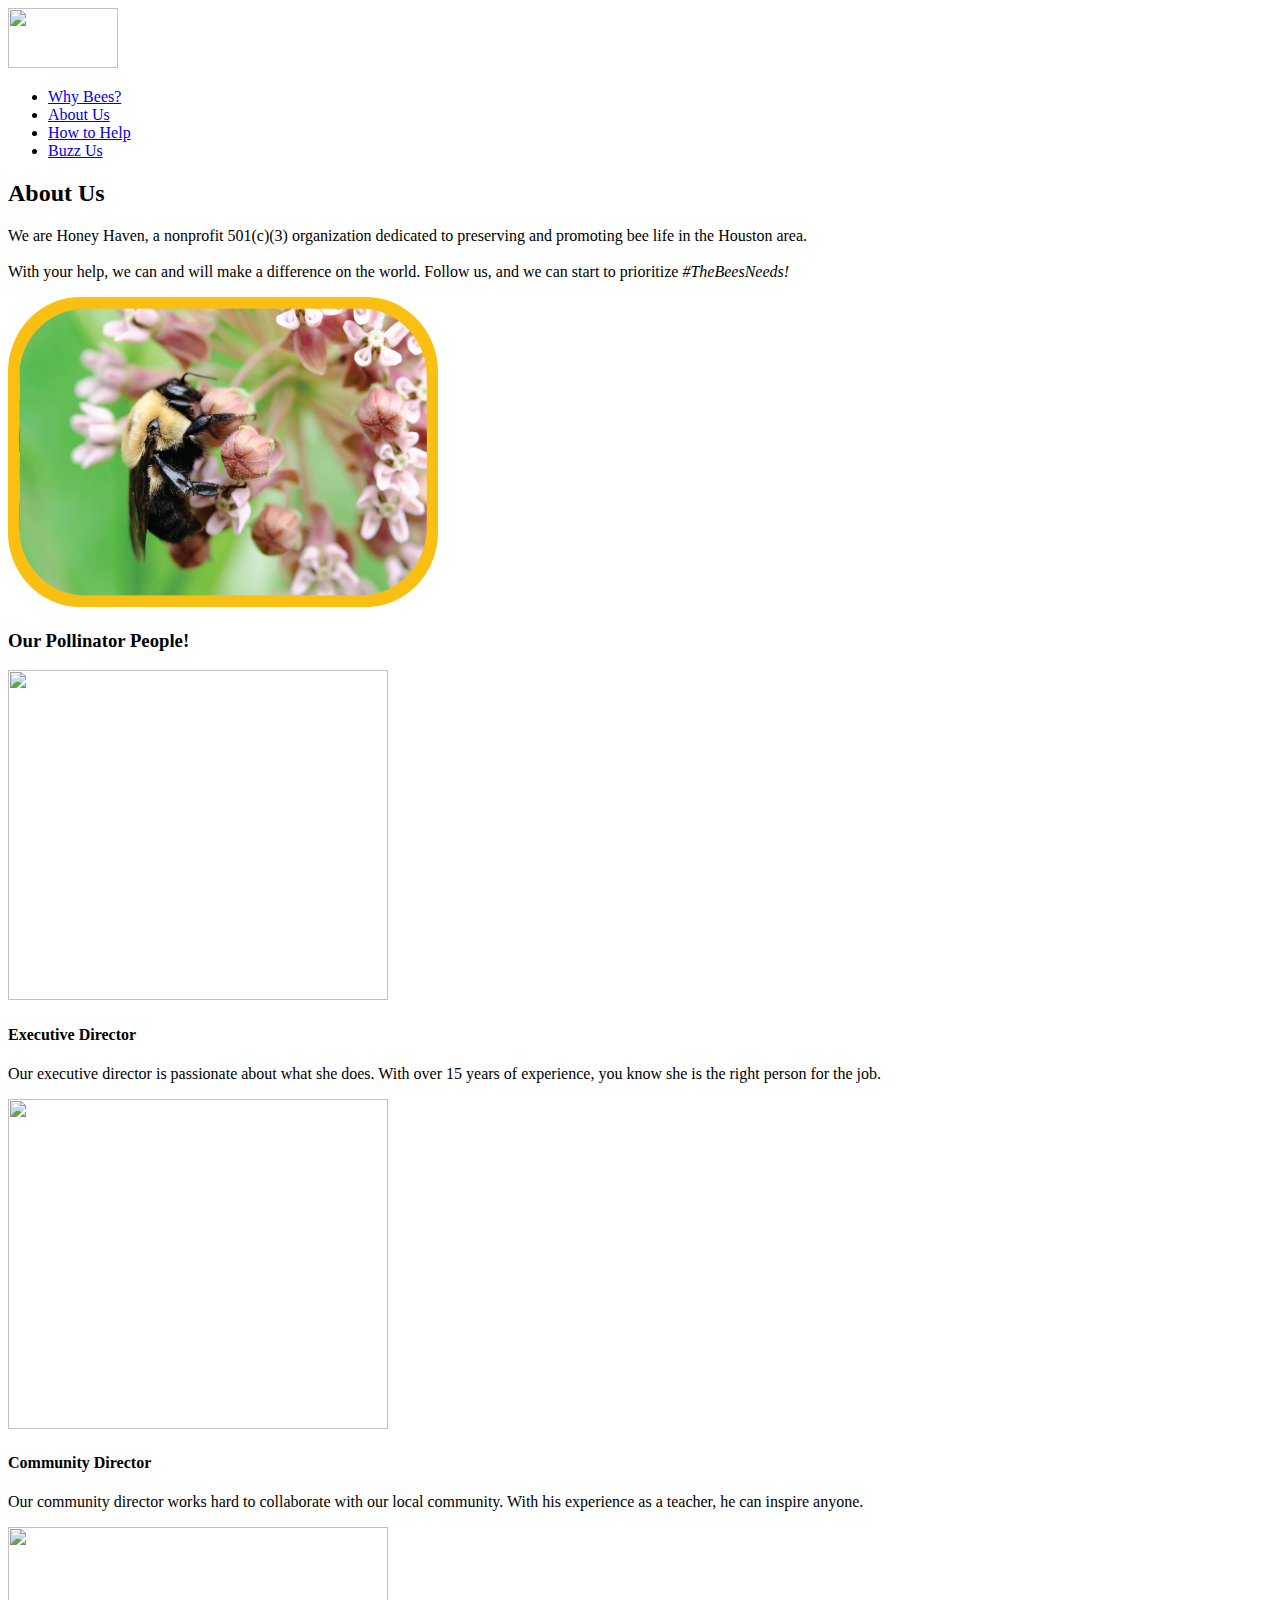
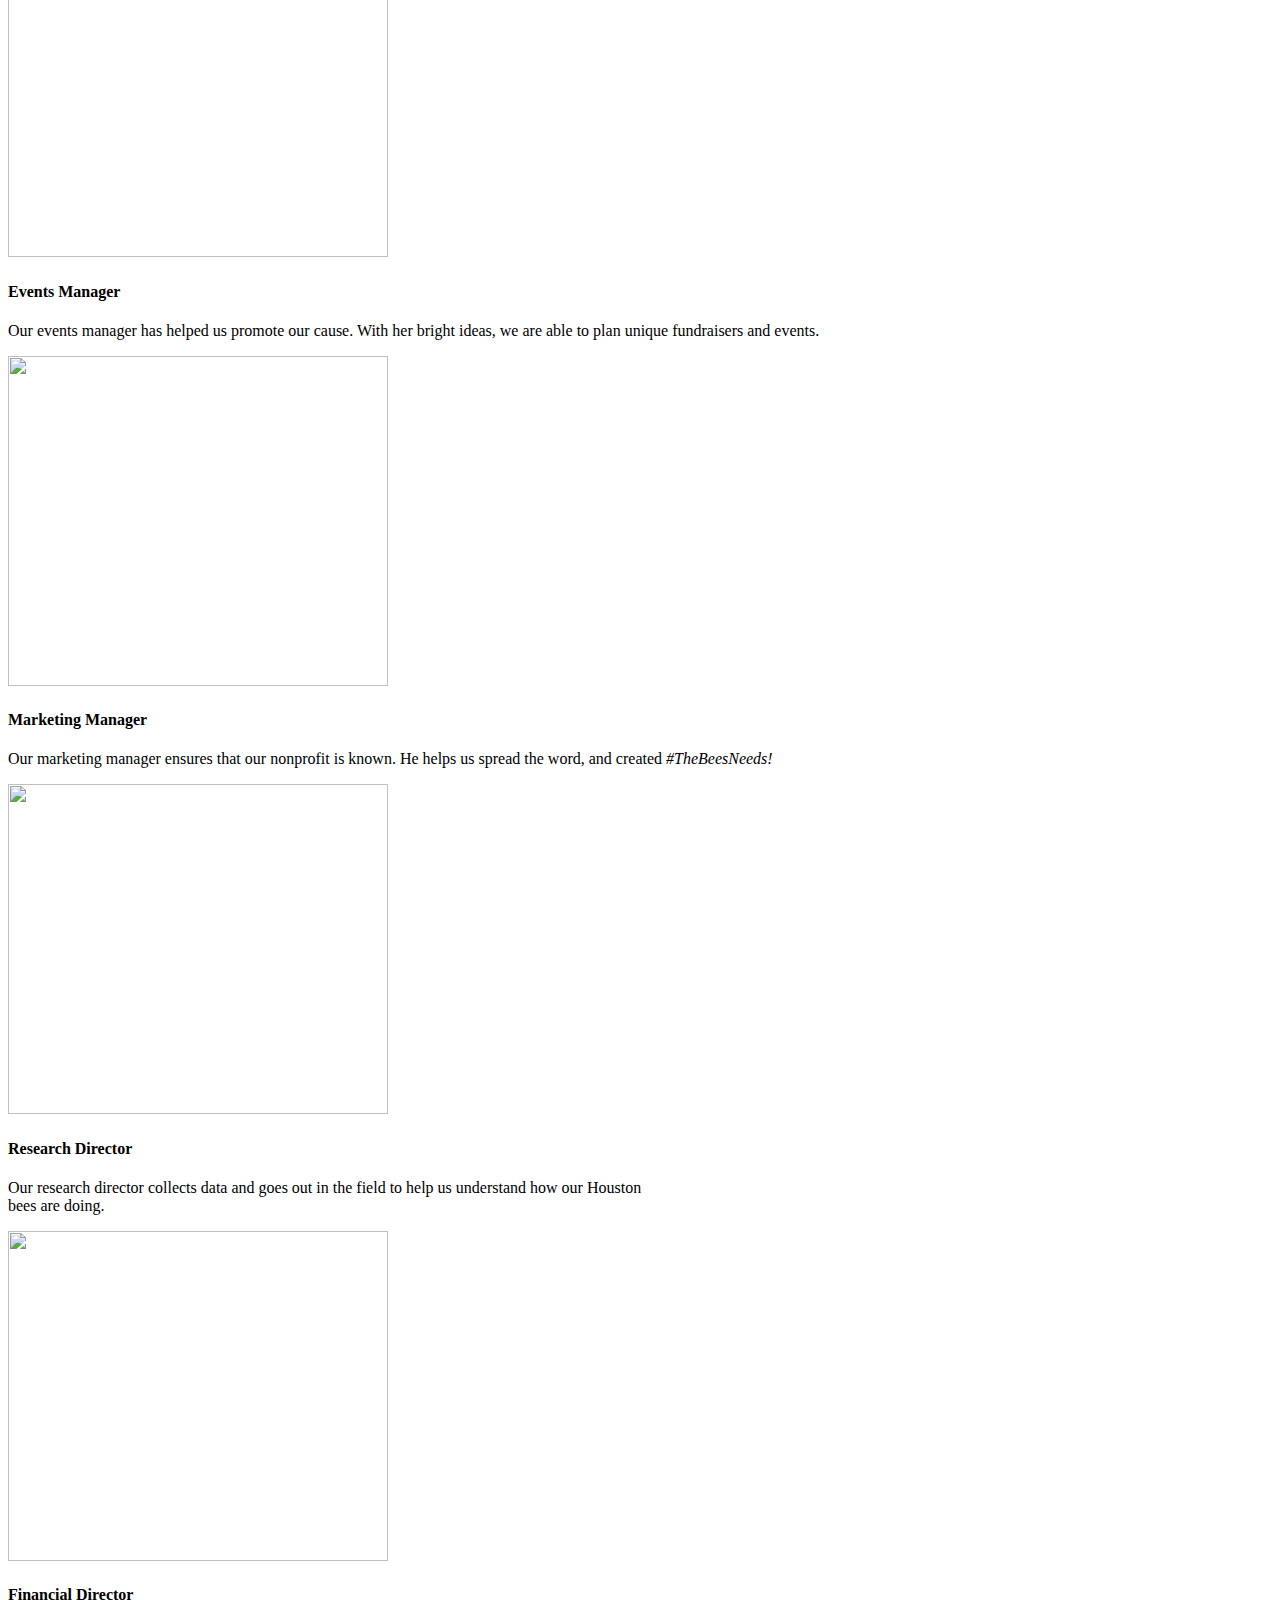
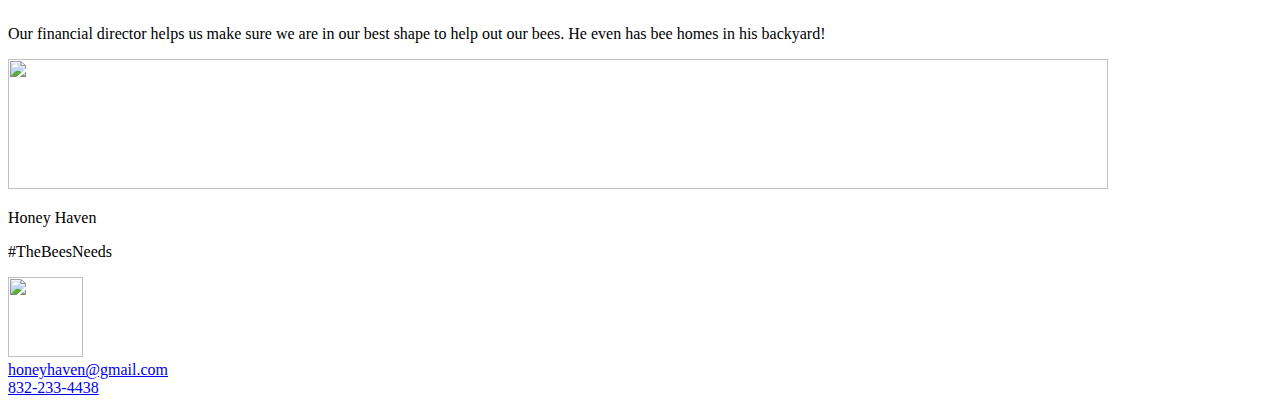
==== html/aboutus.html @ 51c99aff "Update aboutus.html" ====
<!DOCTYPE html>

<html>

<head>
    <meta charset="utf-8">
    <title>Honey Haven</title>
     <link rel="stylesheet" href="https://use.typekit.net/xnj0zue.css">
        <link rel="preconnect" href="https://fonts.googleapis.com">
        <link rel="preconnect" href="https://fonts.gstatic.com" crossorigin>
        <link href="https://fonts.googleapis.com/css2?family=Quicksand:wght@500;600;700&display=swap" rel="stylesheet">        

    <style>
        @import url(aboutus.css);
    </style>
</head>

<header>   
<nav>
    <a href="index.html"><img id="Logo" src="images/logo2.png" width="110px" height="60px"></a>
    <ul>
        <li class="navi" id="naviwhybees"><a href="whybees.html">Why Bees?</a></li>
        <li class="navi" id="naviaboutus"><a href="aboutus.html">About Us</a></li>
        <li class="navi" id="navihth"><a href="howtohelp.html">How to Help</a></li>
        <li class="navi" id="navibuzzus"><a href="buzzuss.html">Buzz Us</a></li>
    </ul>
</nav>
</header>

<body>
    <section id="aboutussec1">
        <div id="aboutusintro">
            <h2>About Us</h2>
            <p>
                We are Honey Haven, a nonprofit 501(c)(3) 
                organization dedicated to preserving and promoting bee life in the Houston area.
                <br><br>With your help, we can and will make a difference on the world. Follow us, and 
                we can start to prioritize <i>#TheBeesNeeds!</i>
            </p>
        </div>
        <div id="aboutuspic">
            <img src="images/beepic4.png" width="430" height="310">
        </div>
    </section>
    <section id="polpeople">
        <h3>Our Pollinator People!</h3>
        <div id="ppinfo1">
            <div id="person1">
                <img src="images/aboutusperson1.png" width="380" height="330">
                <h4 class="pp">Executive Director</h4>
                <p class="ppp">Our executive director is passionate about what she does. 
                With over 15 years of experience, you know she is the right person for the job.</p>
            </div>
            <div id="person2">
                <img src="images/aboutusperson2.png" width="380" height="330">
                <h4 class="pp">Community Director</h4>
                <p class="ppp">Our community director works hard to collaborate with our local community. 
                    With his experience as a teacher, he can inspire anyone.</p>
            </div>
            <div id="person3">
                <img src="images/aboutusperson3.png" width="380" height="330">
                <h4 class="pp">Events Manager</h4>
                <p class="ppp">Our events manager has helped us promote our cause. With her bright ideas,
                    we are able to plan unique fundraisers and events.</p>
            </div>
        </div>
        <div id="ppinfo2">
            <div id="person4">
                <img src="images/aboutusperson4.png" width="380" height="330">
                <h4 class="pp">Marketing Manager</h4>
                <p class="ppp">Our marketing manager ensures that our nonprofit is known. He helps us
                    spread the word, and created <i>#TheBeesNeeds!</i>
                </p>
            </div>
            <div id="person5">
                <img src="images/aboutusperson5.png" width="380" height="330">
                <h4 class="pp">Research Director</h4>
                <p class="ppp">Our research director collects data and goes out in the field
                    to help us understand how our Houston<br>bees are doing.
                </p>
            </div>
            <div id="person6">
                <img src="images/aboutusperson6.png" width="380" height="330">
                <h4 class="pp">Financial Director</h4>
                <p class="ppp">Our financial director helps us make sure we are in our best shape
                    to help out our bees. He even has bee homes in his backyard!</p>
            </div>
        </div>
    </section>
    <section id="ppbeepic">
        <img src="images/beeeee3.png" width="1100" height="130">
    </section>

</body>
<footer>
    <div class="footer"><p id="companyname">Honey Haven</p><p id="hashtag">#TheBeesNeeds</p></div>
    <div class="footerlogo"><img src="images/logo without text.png" width="75px" height="80px"></div>
    <div class="footert"><a href="mailto:honeyhaven@gmail.com">honeyhaven@gmail.com</a><br><a href="tel: +01-832-233-4438">832-233-4438</a></div>
</footer>

</html>
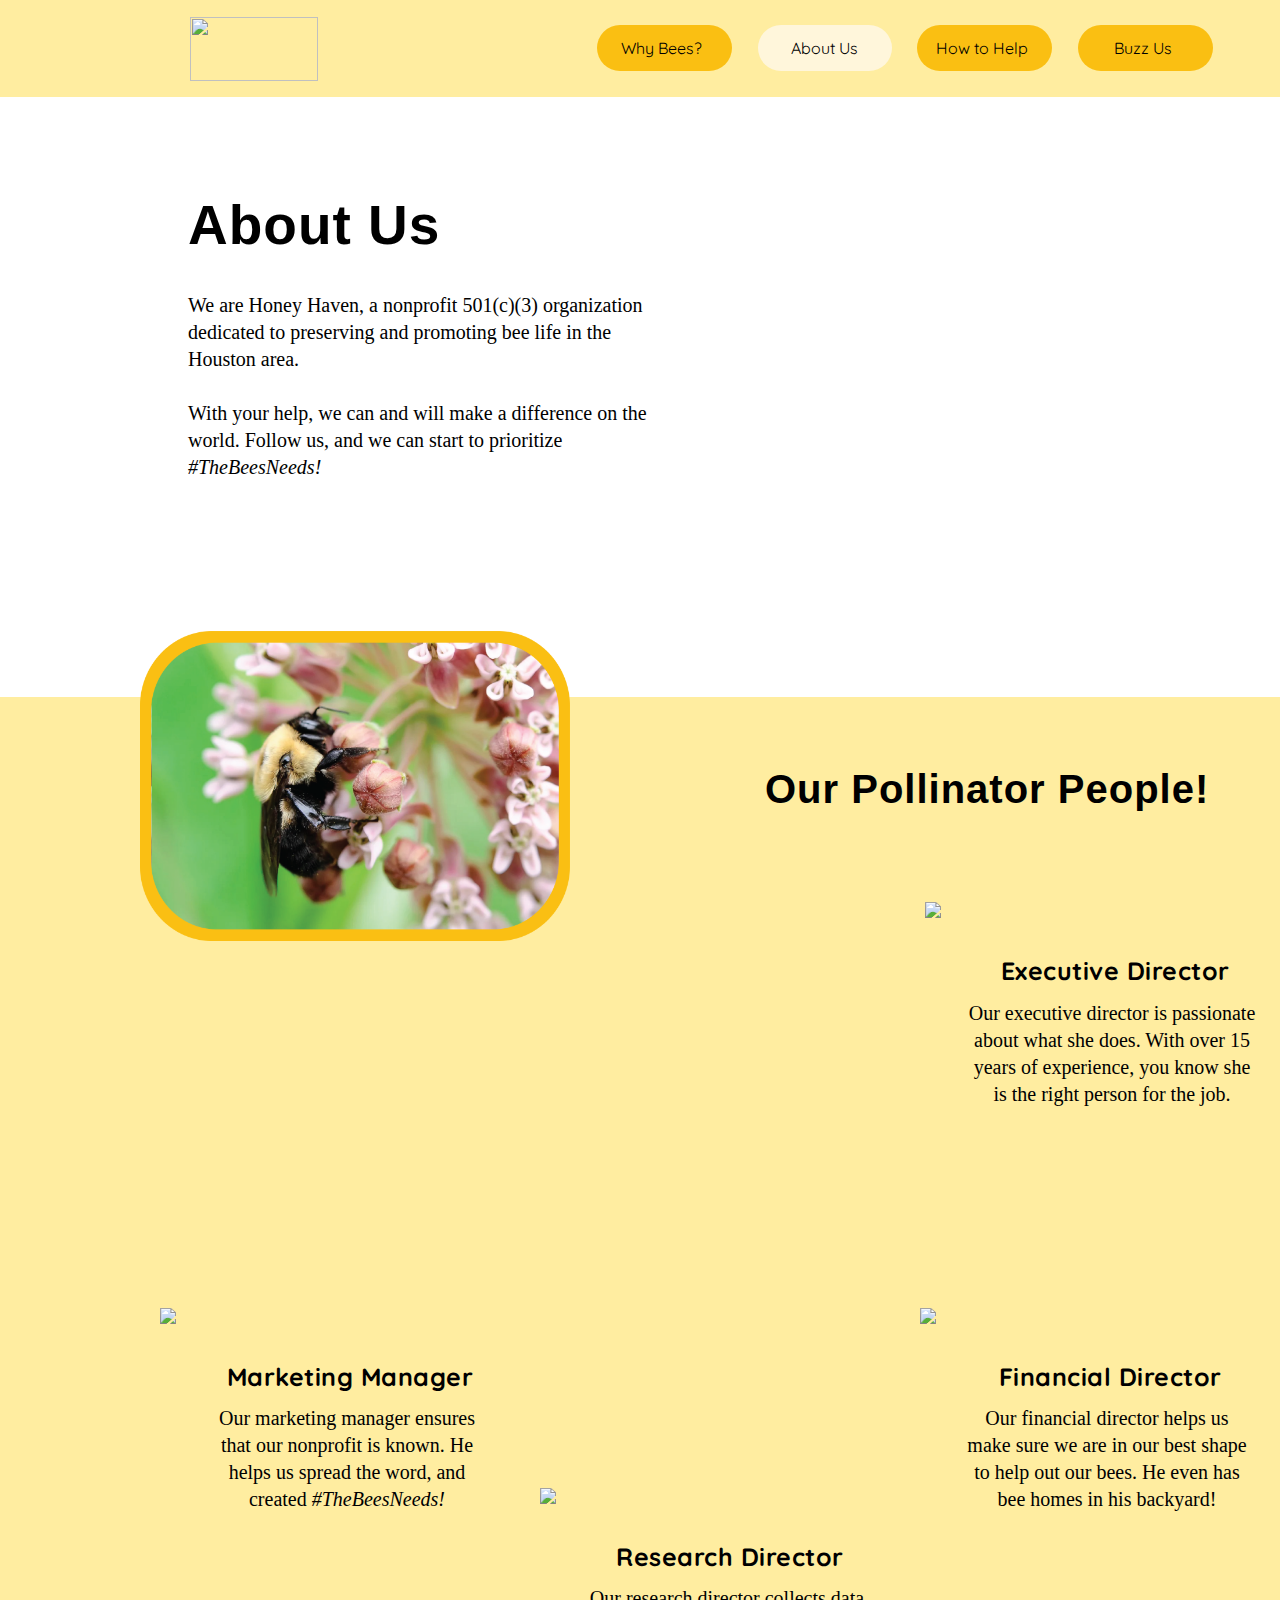
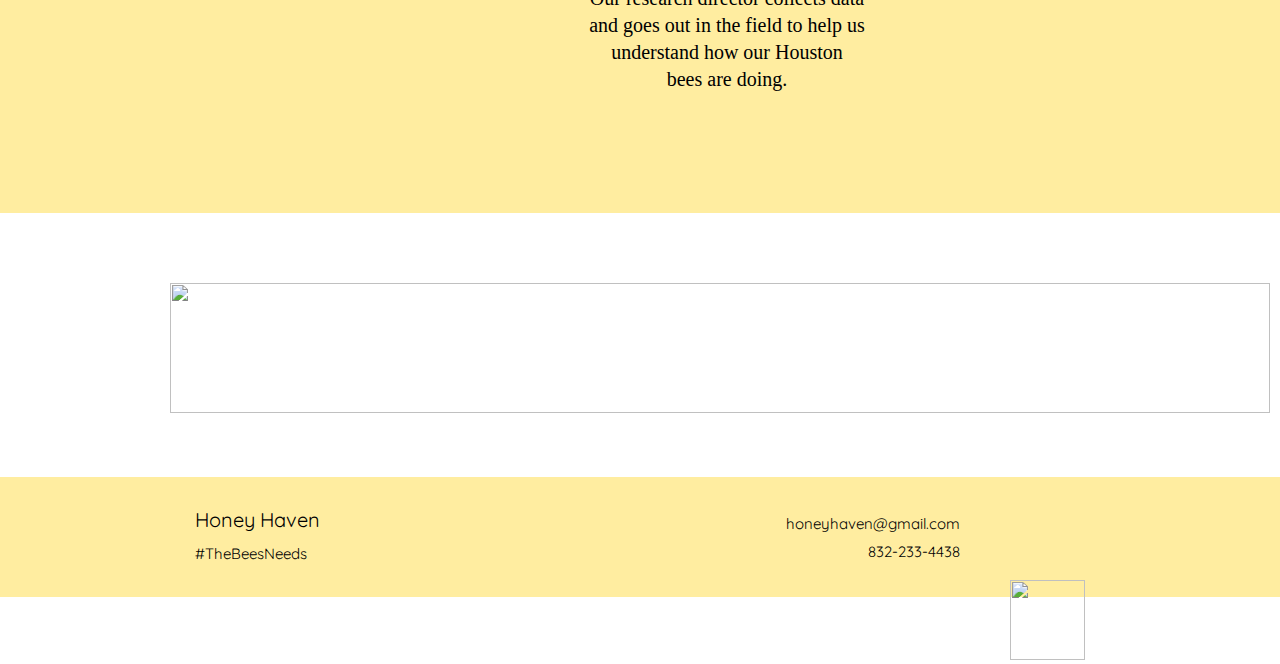
==== commit 3d2a3ed8: "Update aboutus.html" ====
--- a/html/aboutus.html
+++ b/html/aboutus.html
@@ -17,7 +17,7 @@
 
 <header>   
 <nav>
-    <a href="index.html"><img id="Logo" src="images/logo2.png" width="110px" height="60px"></a>
+    <a href="../index.html"><img id="Logo" src="images/logo2.png" width="110px" height="60px"></a>
     <ul>
         <li class="navi" id="naviwhybees"><a href="whybees.html">Why Bees?</a></li>
         <li class="navi" id="naviaboutus"><a href="aboutus.html">About Us</a></li>
@@ -46,19 +46,19 @@
         <h3>Our Pollinator People!</h3>
         <div id="ppinfo1">
             <div id="person1">
-                <img src="images/aboutusperson1.png" width="380" height="330">
+                <img src="images/aboutusperson1.png">
                 <h4 class="pp">Executive Director</h4>
                 <p class="ppp">Our executive director is passionate about what she does. 
                 With over 15 years of experience, you know she is the right person for the job.</p>
             </div>
             <div id="person2">
-                <img src="images/aboutusperson2.png" width="380" height="330">
+                <img src="images/aboutusperson2.png">
                 <h4 class="pp">Community Director</h4>
                 <p class="ppp">Our community director works hard to collaborate with our local community. 
                     With his experience as a teacher, he can inspire anyone.</p>
             </div>
             <div id="person3">
-                <img src="images/aboutusperson3.png" width="380" height="330">
+                <img src="images/aboutusperson3.png">
                 <h4 class="pp">Events Manager</h4>
                 <p class="ppp">Our events manager has helped us promote our cause. With her bright ideas,
                     we are able to plan unique fundraisers and events.</p>
@@ -66,21 +66,21 @@
         </div>
         <div id="ppinfo2">
             <div id="person4">
-                <img src="images/aboutusperson4.png" width="380" height="330">
+                <img src="images/aboutusperson4.png">
                 <h4 class="pp">Marketing Manager</h4>
                 <p class="ppp">Our marketing manager ensures that our nonprofit is known. He helps us
                     spread the word, and created <i>#TheBeesNeeds!</i>
                 </p>
             </div>
             <div id="person5">
-                <img src="images/aboutusperson5.png" width="380" height="330">
+                <img src="images/aboutusperson5.png">
                 <h4 class="pp">Research Director</h4>
                 <p class="ppp">Our research director collects data and goes out in the field
                     to help us understand how our Houston<br>bees are doing.
                 </p>
             </div>
             <div id="person6">
-                <img src="images/aboutusperson6.png" width="380" height="330">
+                <img src="images/aboutusperson6.png">
                 <h4 class="pp">Financial Director</h4>
                 <p class="ppp">Our financial director helps us make sure we are in our best shape
                     to help out our bees. He even has bee homes in his backyard!</p>
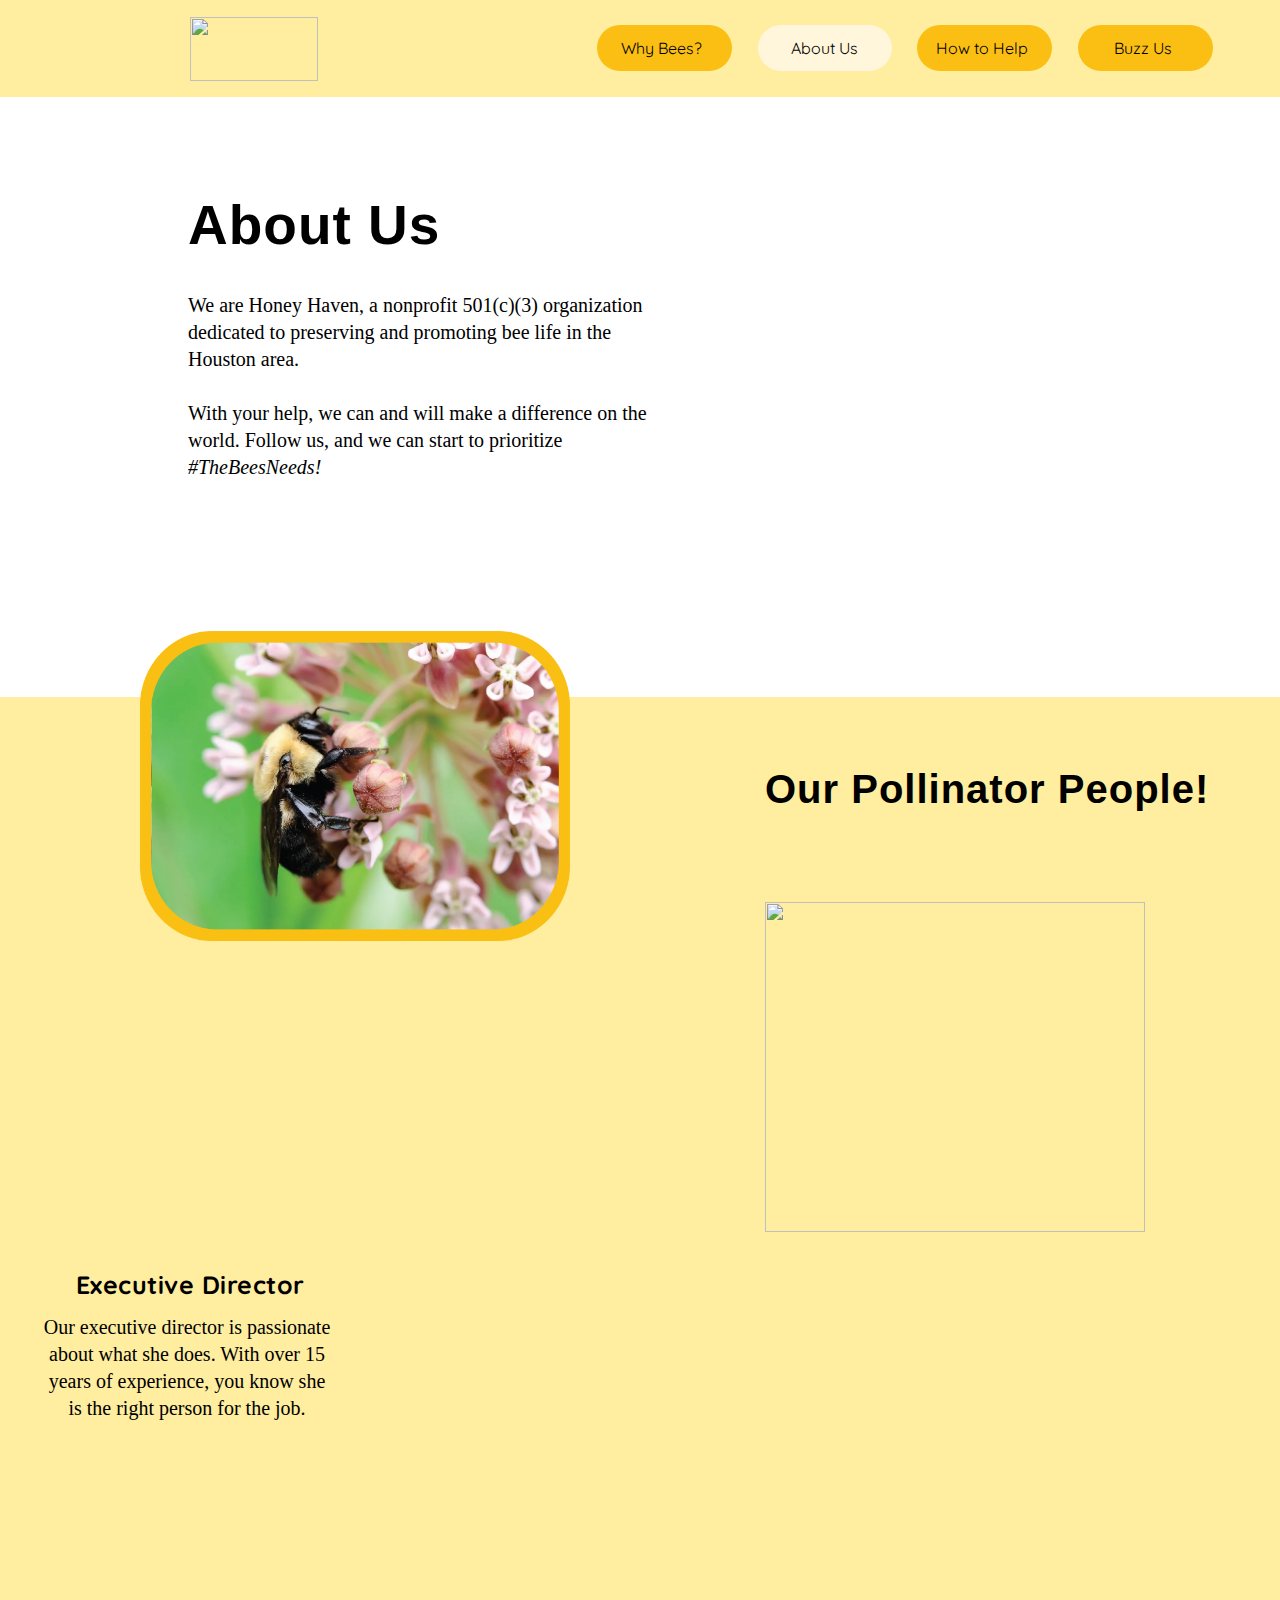
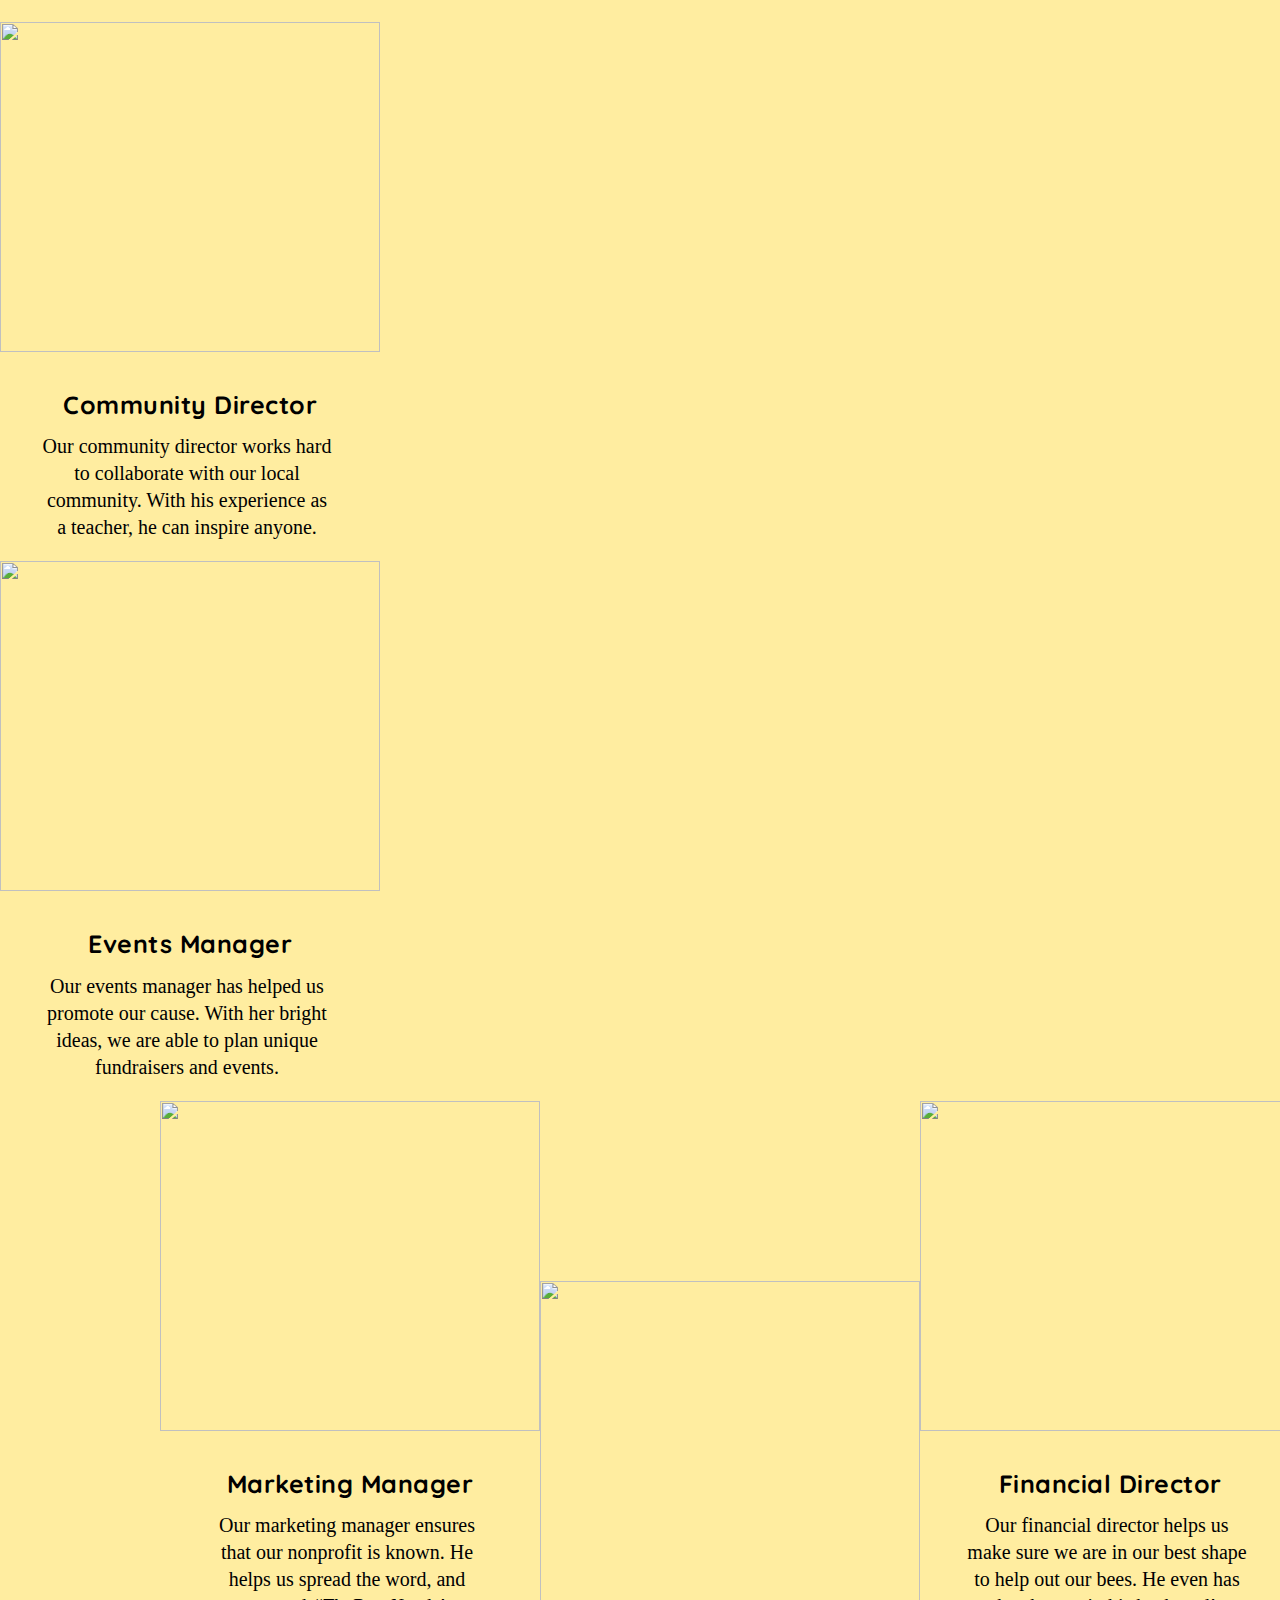
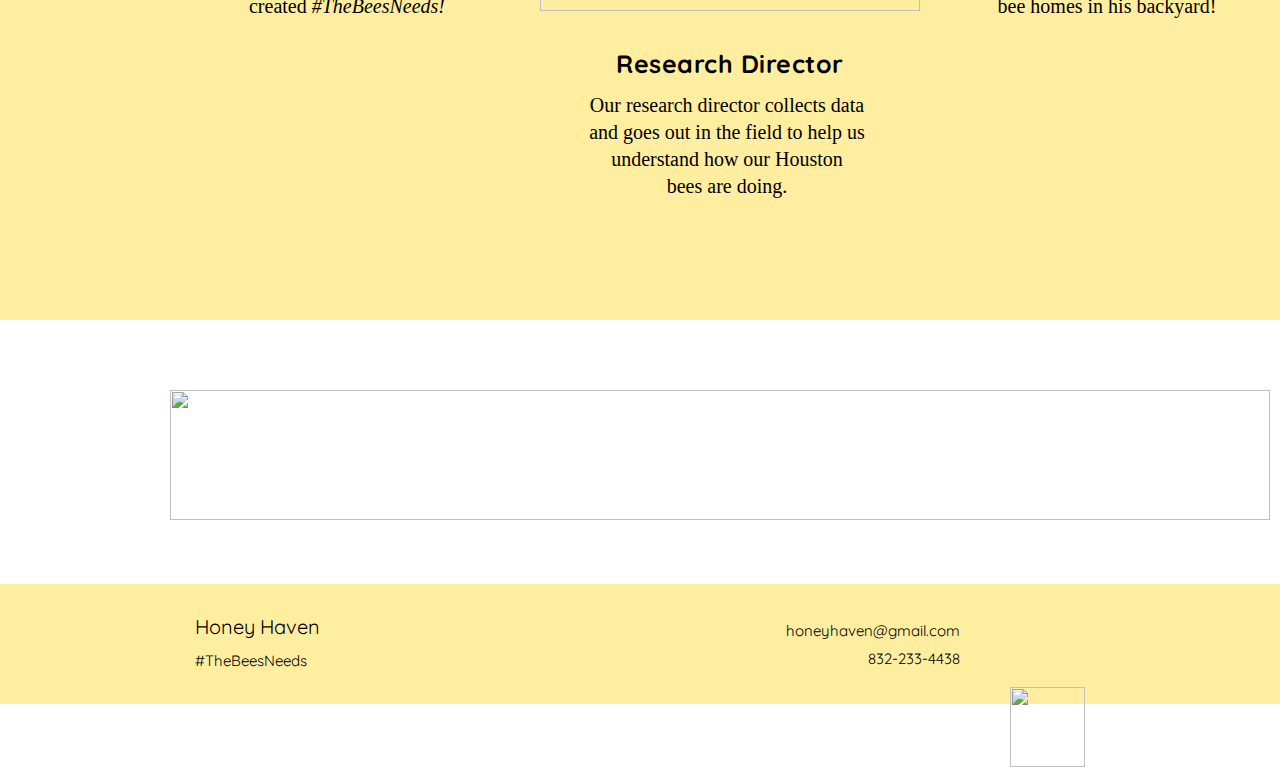
==== commit 13d96cfe: "Update aboutus.html" ====
--- a/html/aboutus.html
+++ b/html/aboutus.html
@@ -46,19 +46,19 @@
         <h3>Our Pollinator People!</h3>
         <div id="ppinfo1">
             <div id="person1">
-                <img src="images/aboutusperson1.png">
+                <img src="images/aboutusperson1.png" width="380" height="330">
                 <h4 class="pp">Executive Director</h4>
                 <p class="ppp">Our executive director is passionate about what she does. 
                 With over 15 years of experience, you know she is the right person for the job.</p>
             </div>
             <div id="person2">
-                <img src="images/aboutusperson2.png">
+                <img src="images/aboutusperson2.png" width="380" height="330">
                 <h4 class="pp">Community Director</h4>
                 <p class="ppp">Our community director works hard to collaborate with our local community. 
                     With his experience as a teacher, he can inspire anyone.</p>
             </div>
             <div id="person3">
-                <img src="images/aboutusperson3.png">
+                <img src="images/aboutusperson3.png" width="380" height="330">
                 <h4 class="pp">Events Manager</h4>
                 <p class="ppp">Our events manager has helped us promote our cause. With her bright ideas,
                     we are able to plan unique fundraisers and events.</p>
@@ -66,21 +66,21 @@
         </div>
         <div id="ppinfo2">
             <div id="person4">
-                <img src="images/aboutusperson4.png">
+                <img src="images/aboutusperson4.png" width="380" height="330">
                 <h4 class="pp">Marketing Manager</h4>
                 <p class="ppp">Our marketing manager ensures that our nonprofit is known. He helps us
                     spread the word, and created <i>#TheBeesNeeds!</i>
                 </p>
             </div>
             <div id="person5">
-                <img src="images/aboutusperson5.png">
+                <img src="images/aboutusperson5.png" width="380" height="330">
                 <h4 class="pp">Research Director</h4>
                 <p class="ppp">Our research director collects data and goes out in the field
                     to help us understand how our Houston<br>bees are doing.
                 </p>
             </div>
             <div id="person6">
-                <img src="images/aboutusperson6.png">
+                <img src="images/aboutusperson6.png" width="380" height="330">
                 <h4 class="pp">Financial Director</h4>
                 <p class="ppp">Our financial director helps us make sure we are in our best shape
                     to help out our bees. He even has bee homes in his backyard!</p>
